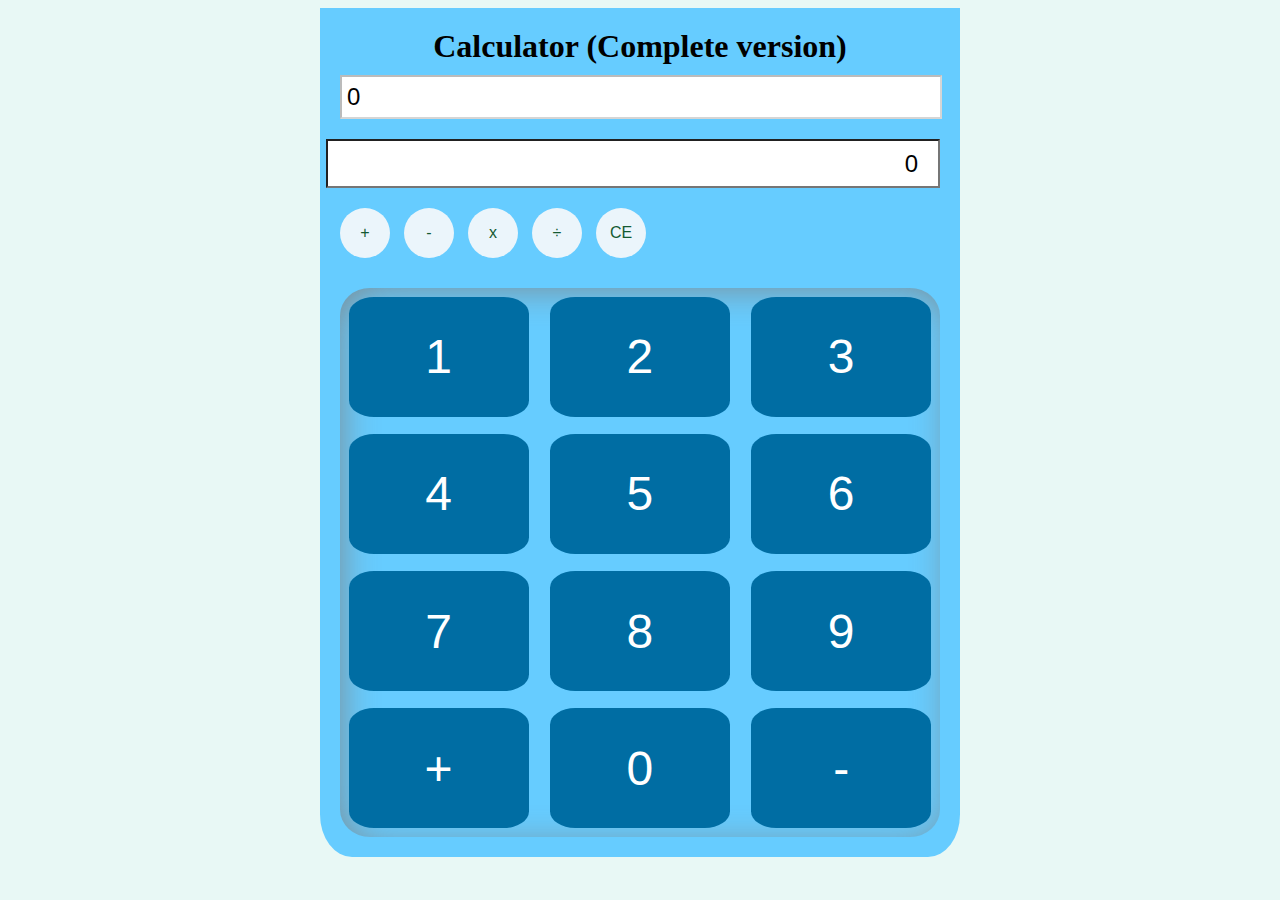
==== New Calculator/newCalculator.html @ 2e2e36b2 "New Calculator" ====
<!DOCTYPE html>
<html>
<head>
	<title>Calculator</title>
	<link rel="stylesheet" type="text/css" href="newCalculator.css">
</head>
<body>

	<!--Screens-->
<div id="outside">

<div id="scrDiv">

<h1 style="text-align: center"> Calculator (Complete version) </h1>

<input id="val1" type="Number" placeholder="Total" class="numberScreen" disabled>
<input id="total" type="Number" placeholder="Total" class="numberScreen" >
	
</input>



	<!--Operators-->
<button id="butAdd" class="opKey" value="+">+</button>

<button id="butSub" class="opKey">-</button>

<button id="butMul" class="opKey" >x</button>

<button id="butDiv" class="opKey">÷</button>

<button id="butClr" class="opKey">CE</button>




</div>

	<!--Number Buttons-->

<div id="nuPmPad">
	<button id="num1" class="butKey" >1</button>
	<button id="num2" class="butKey" >2</button>
	<button id="num3" class="butKey" >3</button>
	<button id="num4" class="butKey" >4</button>
	<button id="num5" class="butKey" >5</button>
	<button id="num6" class="butKey" >6</button>
	<button id="num7" class="butKey" >7</button>
	<button id="num8" class="butKey" >8</button>
	<button id="num9" class="butKey" >9</button>
	<button id="add" class="butKey">+
	</button>
	<button id="num0"  class="butKey" >0</button>
	<button id="substract" class="butKey">-
	</button>
</div>


</div>






<script type="text/javascript" src="newCalculator.js">
</script>
</body>
</html>

<!-- <button id="1" onclick='document.getElementById("totalScreen").innerHTML =+ 1'>1 </button>
<button id="2" onclick='document.getElementById("totalScreen").innerHTML =+ 2'>2</button>
<button id="3" onclick='document.getElementById("totalScreen").innerHTML =+ 3'>3</button>
<button id="4" onclick='document.getElementById("totalScreen").innerHTML =+ 4'>4</button>
<button id="5" onclick='document.getElementById("totalScreen").innerHTML =+ 5'>5</button>
<button id="6" onclick='document.getElementById("totalScreen").innerHTML =+ 6'>6</button>
<button id="7" onclick='document.getElementById("totalScreen").innerHTML =+ 7'>7</button>
<button id="8" onclick='document.getElementById("totalScreen").innerHTML =+ 8'>8</button>
<button id="9" onclick='document.getElementById("totalScreen").innerHTML =+ 9'>9</button>
<button id="0" onclick='document.getElementById("totalScreen").innerHTML =+ 0'>0</button>
<button id="add" onclick='document.getElementById("totalScreen").innerHTML = '>+</button>
<button id="substract" onclick='document.getElementById("totalScreen").innerHTML = '>-</button> -->

<!-- <input id="val1"  type="number" placeholder="Value 1" class="numberScreen">
</input>

<input id="val2" type="number" placeholder="Value 2" class="numberScreen"></input> -->
---- New Calculator/newCalculator.css ----
h1
{
	display: block;
    font-size: xx-large;
    margin-block-start: 0;
    margin-block-end: 0;
    margin-inline-start: 0px;
    margin-inline-end: 0px;
    font-weight: bold;
}

body
{
	background:  #e8f8f5 ;
}

#outside
{
	background:   #66ccff;
	width: 600px;
	margin: 0 auto;
	padding: 20px;
	box-shadow: 20 20 20;
	border-radius: 0% 0% 5% 5%;
}

#scrDiv
{
	display: inline-block;
	margin: 0 0 20px 0;
}

.numberScreen
{
    color: black;
    background: white;
    margin: 10px 0;
    width: 98%;
    height: 30px;
    padding: 5px; 
    font-size: x-large;
}

#total
{
	color: black;
    background: white;
    text-align: right;
    float: right;
    width: 100%;
    height: 35px;
    font-size: x-large;
}

#nuPmPad
{
    /*background: #2874a6;*/
    border-radius: 5%;
    display: inline-block;
    width: 100%;
    box-shadow: 5px 5px 40px -8px grey inset;
}

.butKey
{
	width: 30%;
	height: 120px;
    color: white;
    background: #006da3;
	margin: 1.44%;
	border-radius: 14%;
	border: none;
	font-size: xxx-large;
	transition: 1s;
	outline:none;
}

.butKey:hover
{
    color: #073649;
    background: #bbecff;
	border-radius: 100%;
	transition: 1s;
	outline:none;
}


.opKey
{
	height: 50px;
	width: 50px;
	color: #145a32;
	background: #ebf5fb;
	margin: 10px 10px 10px 0;
	border-radius: 100%;
	border: none;
	font-size: medium;
	outline:none;

/*  float: left;
    margin: 10px;
    height: 30px;
     width: 30px; 
    border-radius: 52%;
    margin-left: 10px 10px 0 0;
*/
}

.opKey:hover
{
	color: #145a32;
	background: #5fa0ff;
	border-radius: 20%;
	transition: 0.5s


/*  float: left;
    margin: 10px;
    height: 30px;
     width: 30px; 
    border-radius: 52%;
    margin-left: 10px 10px 0 0;
*/
}
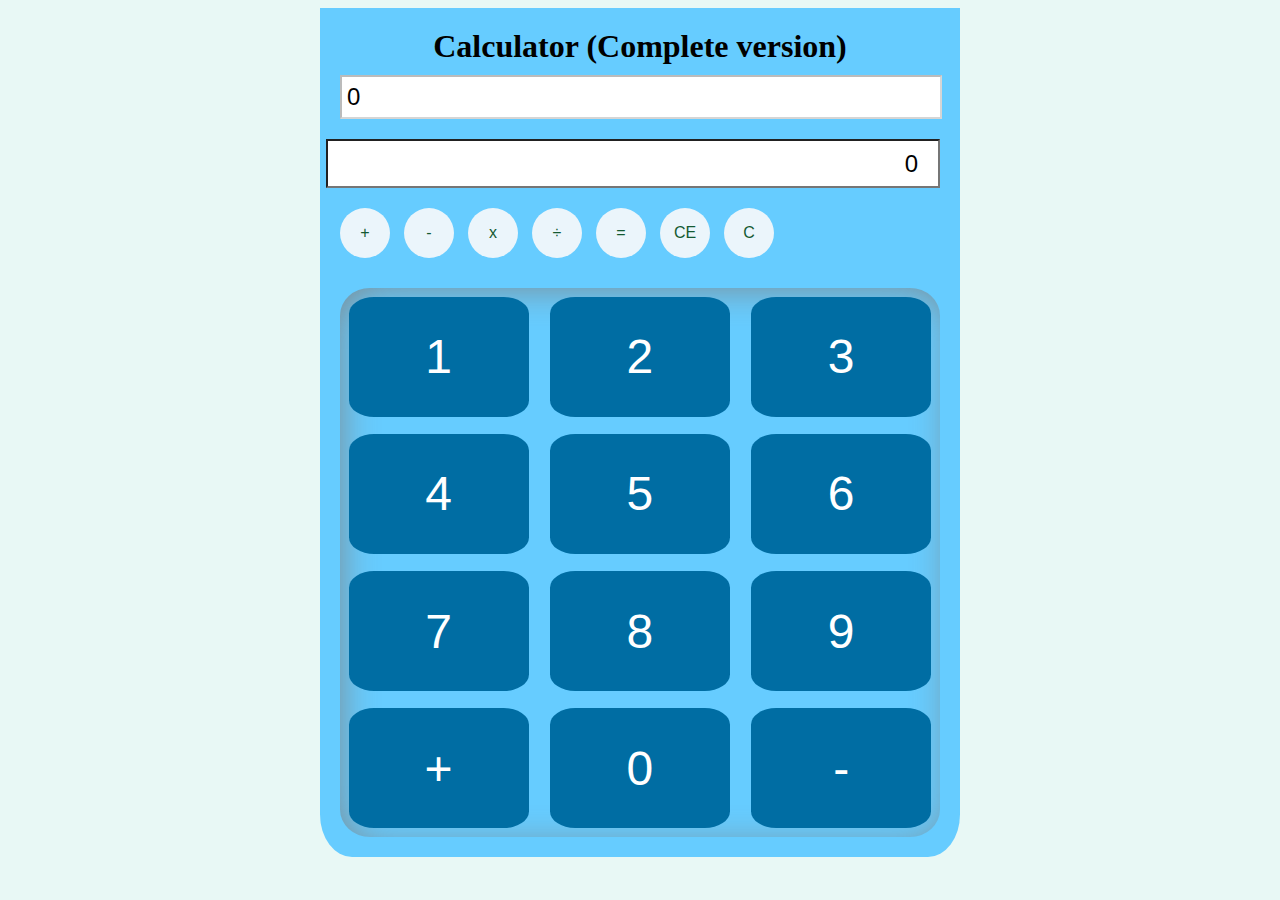
==== commit 44a938db: "Oh yeah!" ====
--- a/New Calculator/newCalculator.html
+++ b/New Calculator/newCalculator.html
@@ -14,6 +14,9 @@
 <h1 style="text-align: center"> Calculator (Complete version) </h1>
 
 <input id="val1" type="Number" placeholder="Total" class="numberScreen" disabled>
+
+<input id="val2" type="text" class="numberScreen" style="display: none;">
+
 <input id="total" type="Number" placeholder="Total" class="numberScreen" >
 	
 </input>
@@ -29,7 +32,11 @@
 
 <button id="butDiv" class="opKey">÷</button>
 
+<button id="butTot" class="opKey">=</button>
+
 <button id="butClr" class="opKey">CE</button>
+
+<button id="butDel" class="opKey">C</button>
 
 
 
@@ -84,4 +91,4 @@
 <!-- <input id="val1"  type="number" placeholder="Value 1" class="numberScreen">
 </input>
 
-<input id="val2" type="number" placeholder="Value 2" class="numberScreen"></input> -->+<input id="val2" type="number" placeholder="Value 2" class="numberScreen"></input> -->
--- a/New Calculator/newCalculator.css
+++ b/New Calculator/newCalculator.css
@@ -121,4 +121,4 @@
     border-radius: 52%;
     margin-left: 10px 10px 0 0;
 */
-}+}
